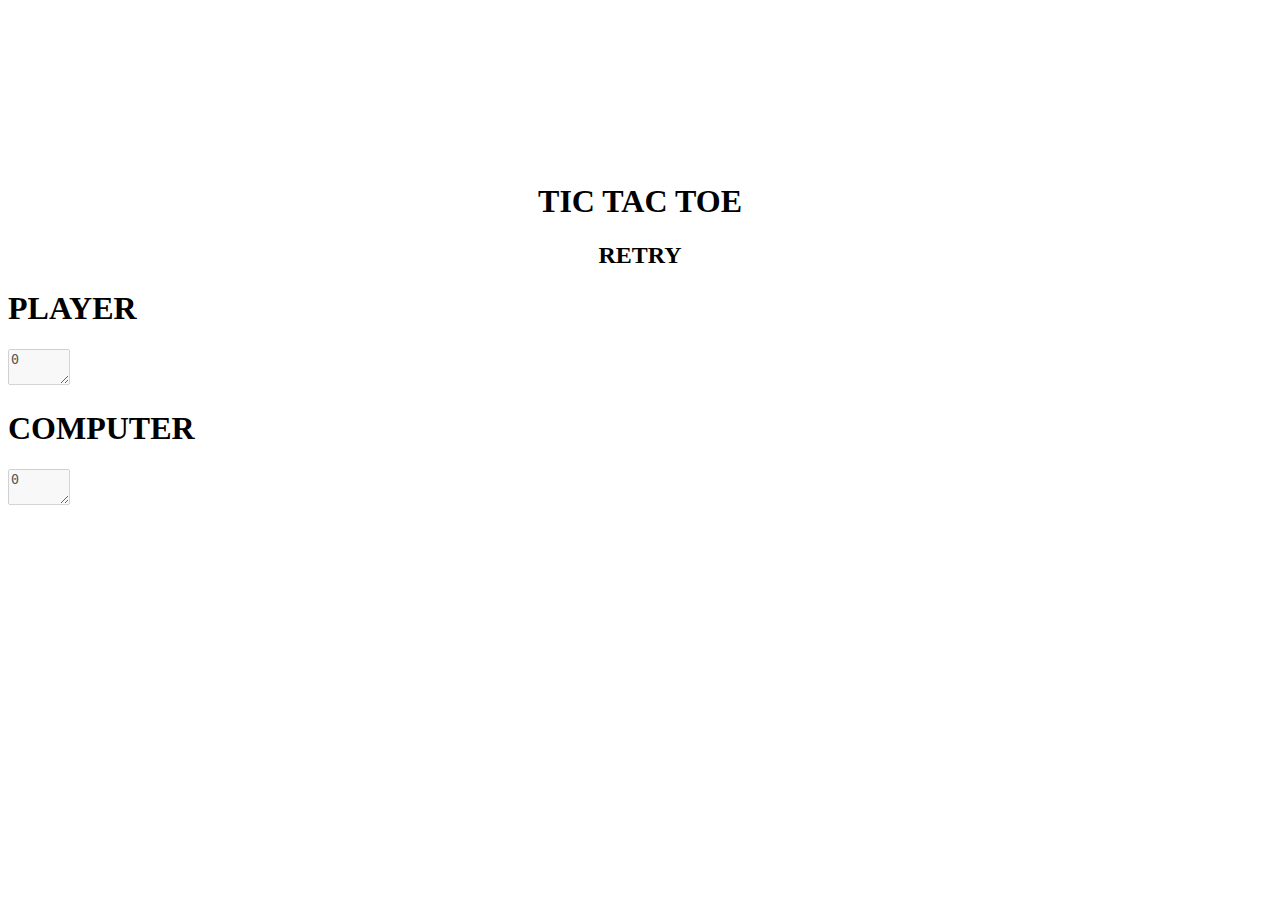
==== home.html @ da887561 "Update home.html" ====
<!DOCTYPE html>
<html lang="en">
<head>
	<meta charset="UTF-8">
	<title>TIC TAC toe</title>
	<link rel="stylesheet" href="style.css">
</head>
<body>

	<canvas id="screen"></canvas>


	<div id="header">
    	<h1 align="center">TIC TAC TOE</h1>
  	</div>

    <div id="btn" onclick="clear()" >
  		<h2 align="center">RETRY</h2>
	</div>

	<div id="board">
	    <div class="box" onmousedown="put(0)"></div>
	    <div class="box" onmousedown="put(1)"></div>
	    <div class="box" onmousedown="put(2)"></div>
	    <div class="box" onmousedown="put(3)"></div>
	    <div class="box" onmousedown="put(4)"></div>
	    <div class="box" onmousedown="put(5)"></div>
	    <div class="box" onmousedown="put(6)"></div>
	    <div class="box" onmousedown="put(7)"></div>
	    <div class="box" onmousedown="put(8)"></div>
  	</div>

    <div class = "p1">
  		<h1 >PLAYER</h1>
 		 <textarea id="p1" rows="2" cols="5" disabled >0</textarea>
	</div>
	<div class = "pc">
 		<h1>COMPUTER</h1>
  		<textarea rows="2" cols="5" disabled >0</textarea>
	</div>

<script type="text/javascript" src="code.js"></script>
<script type="text/javascript" src="bubbles.js"></script>
</body>
</html>
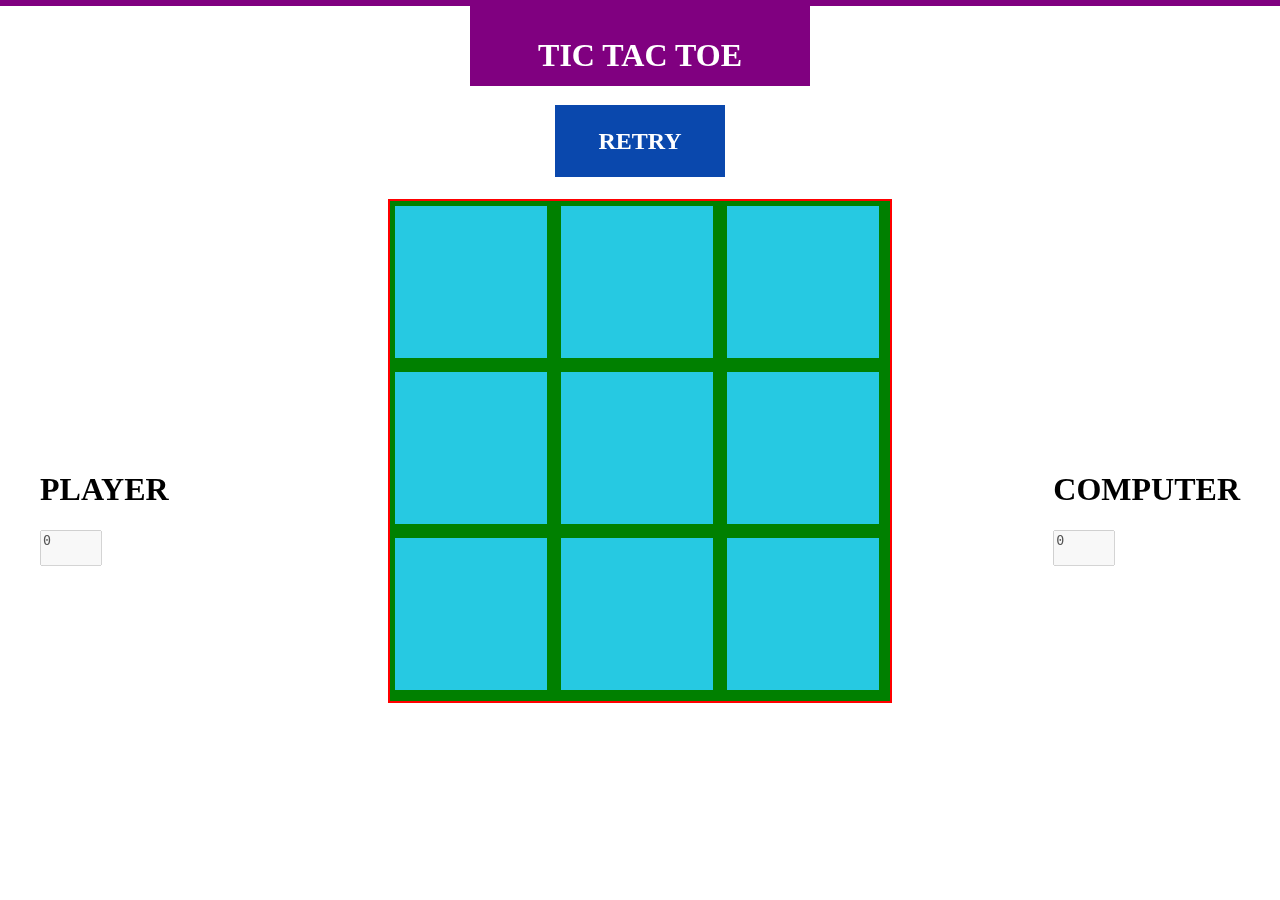
==== commit b388e92c: "Merge pull request #1 from AgentJ0804/patch-1" ====
--- a/home.html
+++ b/home.html
@@ -2,7 +2,7 @@
 <html lang="en">
 <head>
 	<meta charset="UTF-8">
-	<title>TIC TAC toe</title>
+	<title>TIC TAC Toe</title>
 	<link rel="stylesheet" href="style.css">
 </head>
 <body>
--- a/style.css
+++ b/style.css
@@ -0,0 +1,96 @@
+
+body{
+  margin:0px;
+  border-top:6px solid purple;
+}
+canvas{
+  position: fixed;
+  z-index: -1;
+}
+#header{
+  padding:10px 20px;
+  margin:0px auto;
+  background-color:purple;
+  color:white;
+  width:300px;
+  height:60px;
+}
+textarea{resize: none}
+.p1{
+  position : absolute;
+  left:40px;
+  top:50%;
+}
+.pc{
+  position :absolute;
+  right:40px;
+  top:50%;
+}
+#btn{
+  margin:1.2em auto;
+  width:150px;
+  background-color:#0a48ad;
+  color:white;
+  /*display:inline-block;*/
+  padding:2.5px 10px;
+  
+}
+#btn:hover{
+  background-color:#000651;
+
+}
+
+
+
+
+
+#board{
+  outline:2px solid red;
+  height:500px;
+  width:500px;
+  background-color:green;
+  margin:1.5em auto;
+  padding:0;
+}
+.box{
+  position:relative;
+  height:30.4%;
+  width:30.4%;
+  background-color:#26c9e2;
+  display:inline-block;
+  margin:1%;
+
+}
+.box:hover{
+  background-color:white;
+}
+.box h1{position:absolute;font-size:108px;margin:10px 30px;}
+
+
+
+
+@media screen and (max-width: 550px){
+
+  #board{
+    position: relative;
+    max-height: 500px;
+    max-width: 500px;
+    width:95%;
+    height:;
+    margin:auto;
+    background-color: red;
+  }
+  
+}
+
+@media screen and (max-width: 980px) {
+  .p1 , .pc{
+    position: relative;
+    top:0;
+    left:0;
+    background-color:orange;
+    width:80%;
+    margin:2.5em 10%;
+  }
+  
+}
